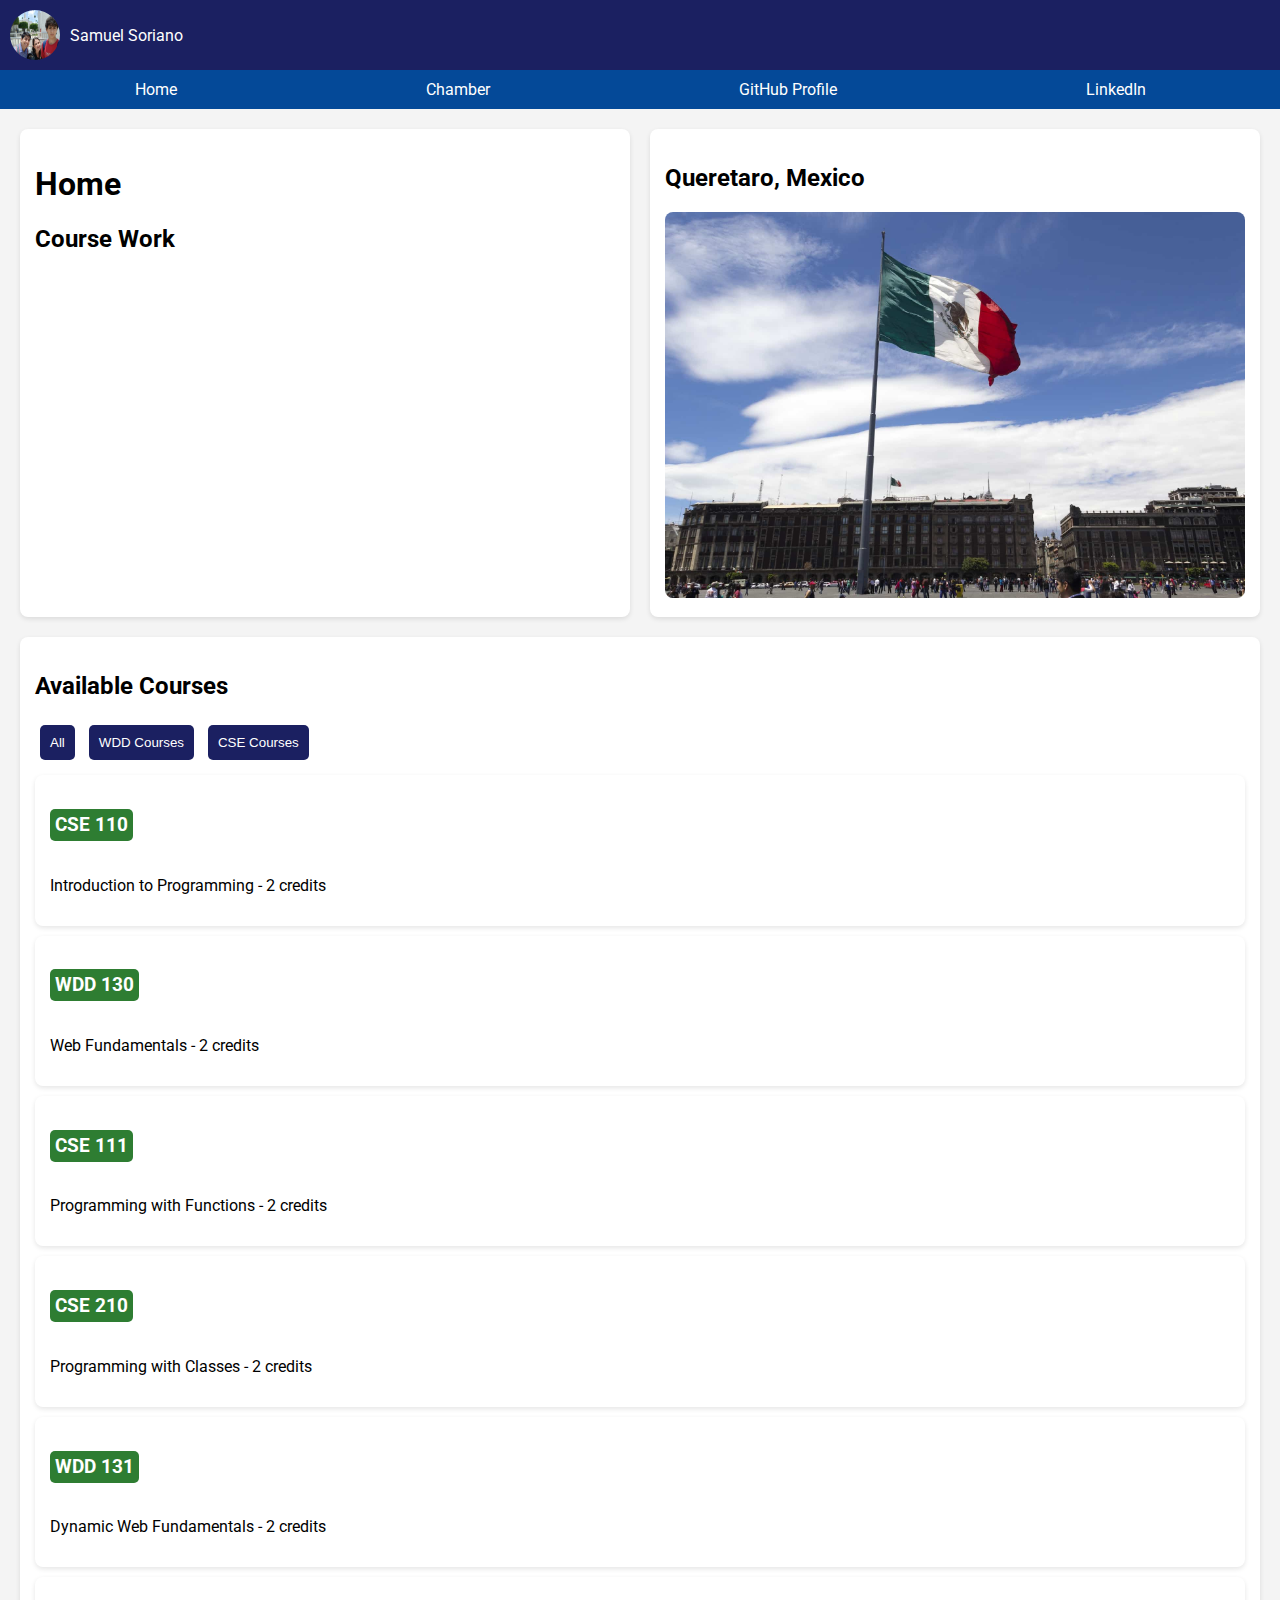
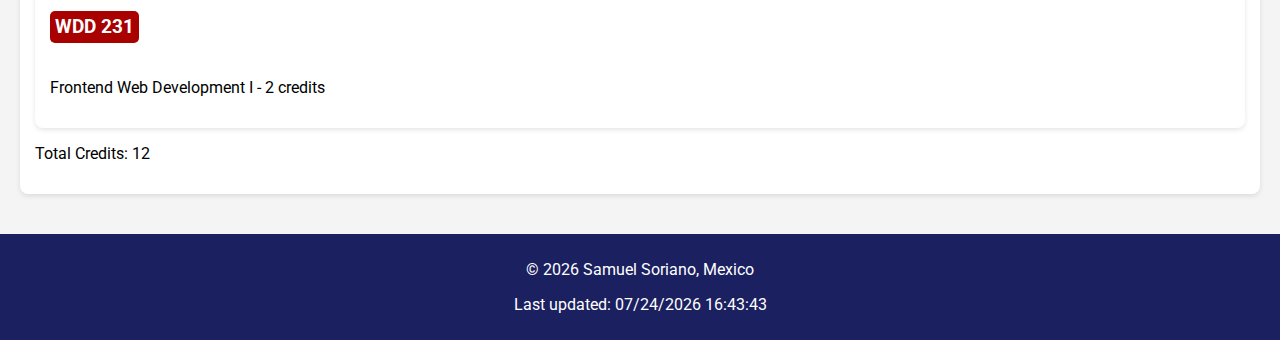
==== index.html @ 6e1f6c36 "Week 1 finally" ====
<!DOCTYPE html>
<html lang="en">

<head>
    <meta charset="UTF-8">
    <meta name="viewport" content="width=device-width, initial-scale=1.0">
    <meta name="description" content="A website project showcasing coursework and location information.">
    <meta name="author" content="Your Name">
    <title>Course Home Page</title>
    <link rel="stylesheet" href="styles/index.css">
    <script src="scripts/index.js" defer></script>

    <link rel="preconnect" href="https://fonts.googleapis.com">
    <link rel="preconnect" href="https://fonts.gstatic.com" crossorigin>
    <link href="https://fonts.googleapis.com/css2?family=Roboto:ital,wght@0,100..900;1,100..900&display=swap"
        rel="stylesheet">
</head>

<body>
    <header>
        <img src="images/me.jpg" alt="Profile Picture" class="profile-pic">
        <span>Samuel Soriano</span>
    </header>
    <nav>
        <ul>
            <li><a href="#home">Home</a></li>
            <li><a href="#chamber">Chamber</a></li>
            <li><a href="https://github.com/SamuelSoriano80/wdd231">GitHub Profile</a></li>
            <li><a href="https://www.linkedin.com">LinkedIn</a></li>
        </ul>
    </nav>
    <main>
        <section class="coursework">
            <h1>Home</h1>
            <h2>Course Work</h2>
            <ul id="course-list"></ul>
        </section>
        <section class="location">
            <h2>Queretaro, Mexico</h2>
            <img src="images/mexican-flag.jpg" alt="Queretaro, Mexico">
        </section>
        <section class="courses">
            <h2>Available Courses</h2>
            <button onclick="filterCourses('all')">All</button>
            <button onclick="filterCourses('WDD')">WDD Courses</button>
            <button onclick="filterCourses('CSE')">CSE Courses</button>
            <div id="course-container"></div>
            <p>Total Credits: <span id="total-credits">0</span></p>
        </section>
    </main>
    <footer>
        <p>&copy; <span id="current-year"></span> Samuel Soriano, Mexico</p>
        <p id="lastModified"></p>
    </footer>
</body>

</html>
---- styles/index.css ----
body {
    font-family: 'Roboto';
    margin: 0;
    padding: 0;
    background-color: #f4f4f4;
}

header {
    display: flex;
    align-items: center;
    background-color: #1B2061;
    color: #FEFEFE;
    padding: 10px;
}

.profile-pic {
    width: 50px;
    height: 50px;
    border-radius: 50%;
    margin-right: 10px;
}

nav ul {
    display: flex;
    justify-content: space-around;
    background-color: #044998;
    padding: 10px;
    list-style: none;
    margin: 0;
}

nav ul li a {
    color: white;
    text-decoration: none;
    padding: 10px;
}

nav ul li a:hover {
    background-color: #91A4C4;
    border-radius: 5px;
}

main {
    padding: 20px;
    display: grid;
    grid-template-columns: 1fr 1fr;
    gap: 20px;
}

.coursework,
.location,
.courses {
    background: white;
    padding: 15px;
    border-radius: 8px;
    box-shadow: 0 2px 5px rgba(0, 0, 0, 0.1);
}

.location img {
    width: 100%;
    border-radius: 8px;
}

.courses {
    grid-column: span 2;
    background: white;
    padding: 15px;
    border-radius: 8px;
    box-shadow: 0 2px 5px rgba(0, 0, 0, 0.1);
}

button {
    background-color: #1B2061;
    color: white;
    border: none;
    padding: 10px;
    margin: 5px;
    cursor: pointer;
    border-radius: 5px;
}

button:hover {
    background-color: #044998;
}

footer {
    text-align: center;
    padding: 10px;
    background-color: #1B2061;
    color: white;
    margin-top: 20px;
}

.course-card {
    padding: 15px;
    margin: 10px 0;
    border-radius: 8px;
    box-shadow: 0 2px 5px rgba(0, 0, 0, 0.1);
}

.course-card h3 {
    padding: 5px;
    border-radius: 5px;
    color: white;
    display: inline-block;
}

.completed h3 {
    background-color: #2E7D32;
}

.not-completed h3 {
    background-color: #A90000;
}

@media (max-width: 768px) {
    main {
        display: flex;
        flex-direction: column;
    }

    nav ul {
        flex-direction: column;
        text-align: center;
    }
}
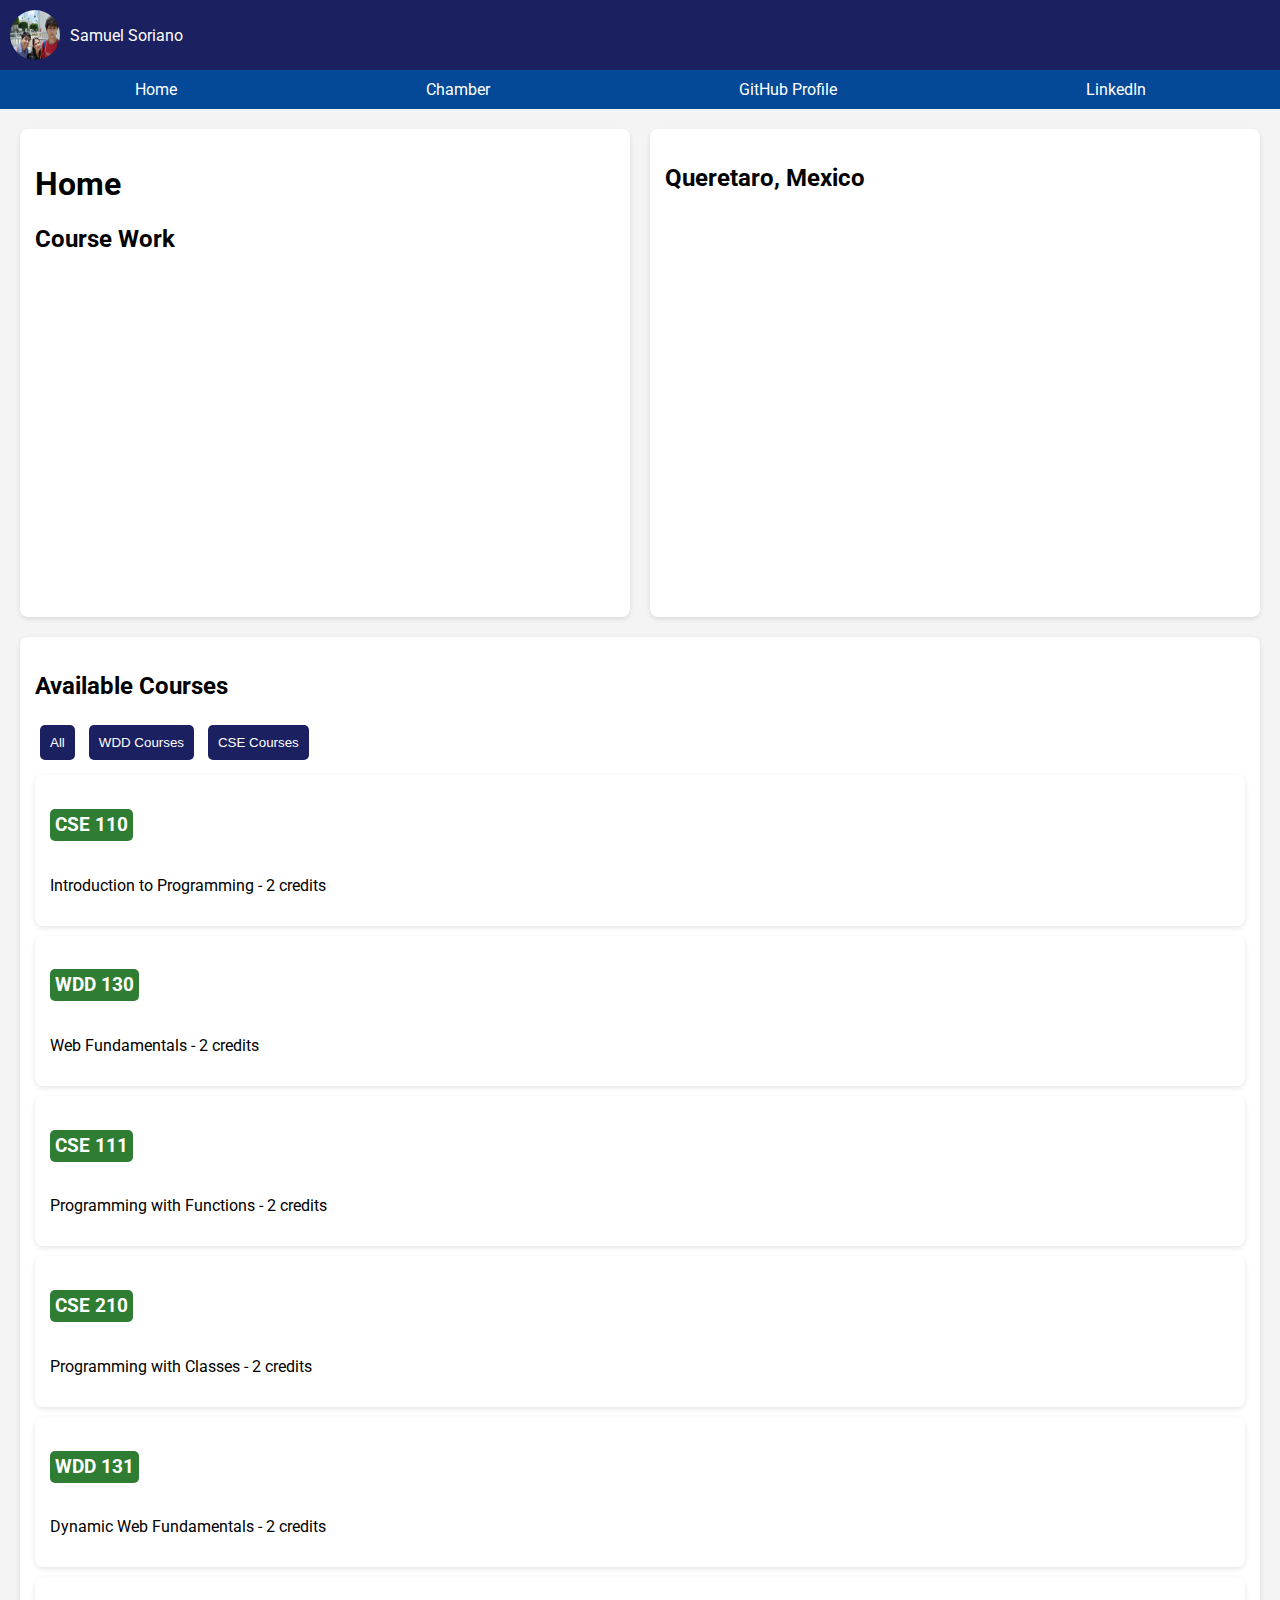
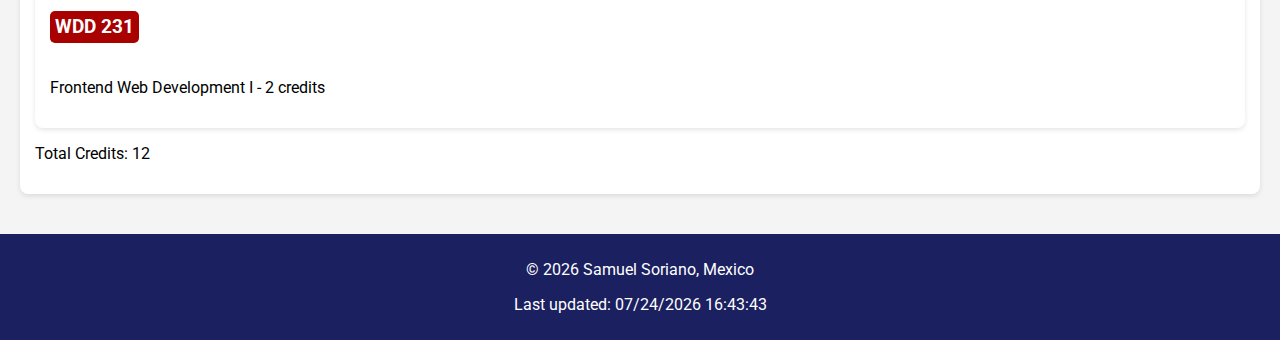
==== commit d65d3cfc: "Activities done" ====
--- a/index.html
+++ b/index.html
@@ -5,8 +5,21 @@
     <meta charset="UTF-8">
     <meta name="viewport" content="width=device-width, initial-scale=1.0">
     <meta name="description" content="A website project showcasing coursework and location information.">
-    <meta name="author" content="Your Name">
+    <meta name="author" content="Samuel Soriano">
     <title>Course Home Page</title>
+
+    <meta property="og:type" content="website" />
+    <meta property="og:title" content="Course Home Page" />
+    <meta property="og:url" content="https://samuelsoriano80.github.io/wdd231/" />
+    <meta property="og:image"
+        content="https://static.nationalgeographicla.com/files/styles/image_3200/public/5fef7d340b2b4322631999.jpg?w=1600&h=1067" />
+
+    <meta name="twitter:card" content="summary" />
+    <meta name="twitter:title" content="Course Home Page preview" />
+    <meta name="twitter:description" content="Visit my webpage please." />
+    <meta name="twitter:image"
+        content="https://static.nationalgeographicla.com/files/styles/image_3200/public/5fef7d340b2b4322631999.jpg?w=1600&h=1067" />
+
     <link rel="stylesheet" href="styles/index.css">
     <script src="scripts/index.js" defer></script>
 
@@ -14,15 +27,18 @@
     <link rel="preconnect" href="https://fonts.gstatic.com" crossorigin>
     <link href="https://fonts.googleapis.com/css2?family=Roboto:ital,wght@0,100..900;1,100..900&display=swap"
         rel="stylesheet">
+
+    <link rel="icon" href="favicon.ico">
 </head>
 
 <body>
     <header>
         <img src="images/me.jpg" alt="Profile Picture" class="profile-pic">
         <span>Samuel Soriano</span>
+        <button class="hamburger" id="hamburger"> &#9776; </button>
     </header>
-    <nav>
-        <ul>
+    <nav class="animateme" id="animateme">
+        <ul class="nav-menu" id="nav-menu">
             <li><a href="#home">Home</a></li>
             <li><a href="#chamber">Chamber</a></li>
             <li><a href="https://github.com/SamuelSoriano80/wdd231">GitHub Profile</a></li>
@@ -37,7 +53,7 @@
         </section>
         <section class="location">
             <h2>Queretaro, Mexico</h2>
-            <img src="images/mexican-flag.jpg" alt="Queretaro, Mexico">
+            <img src="images/mexican-flag.jpg" alt="Queretaro, Mexico" class="animated-image">
         </section>
         <section class="courses">
             <h2>Available Courses</h2>
@@ -47,6 +63,8 @@
             <div id="course-container"></div>
             <p>Total Credits: <span id="total-credits">0</span></p>
         </section>
+
+        <dialog id="course-details"></dialog>
     </main>
     <footer>
         <p>&copy; <span id="current-year"></span> Samuel Soriano, Mexico</p>
--- a/styles/index.css
+++ b/styles/index.css
@@ -18,6 +18,15 @@
     height: 50px;
     border-radius: 50%;
     margin-right: 10px;
+}
+
+.hamburger {
+    font-size: 2rem;
+    background: none;
+    border: none;
+    color: white;
+    cursor: pointer;
+    display: none;
 }
 
 nav ul {
@@ -113,14 +122,69 @@
     background-color: #A90000;
 }
 
+dialog {
+    border: 1px solid rgb(0 0 0 / 0.1);
+    border-radius: .25rem;
+    padding: 1rem;
+    background-color: #fff;
+    box-shadow: 0 0 3rem #777;
+    width: 90%;
+    max-width: 600px;
+}
+
+::backdrop {
+    background-color: rgb(0 0 0 / 0.5);
+}
+
+dialog button {
+    position: absolute;
+    top: 23px;
+    right: 23px;
+    padding: .5rem 1rem;
+    border: 1px solid rgb(0 0 0 / 0.1);
+}
+
+.animated-image {
+    opacity: 0;
+    transform: scale(0.95);
+    animation: fadeInScale 1s ease-out forwards;
+}
+
+@keyframes fadeInScale {
+    to {
+        opacity: 1;
+        transform: scale(1);
+    }
+}
+
 @media (max-width: 768px) {
     main {
         display: flex;
         flex-direction: column;
     }
 
+    .hamburger {
+        display: block;
+    }
+
     nav ul {
         flex-direction: column;
         text-align: center;
+        overflow: hidden;
+        padding: 0;
+    }
+
+    nav.open ul li {
+        padding: 10px;
+    }
+
+    nav {
+        display: grid;
+        grid-template-rows: 0fr;
+        transition: grid-template-rows 0.5s ease-out;
+    }
+
+    nav.open {
+        grid-template-rows: 1fr;
     }
 }